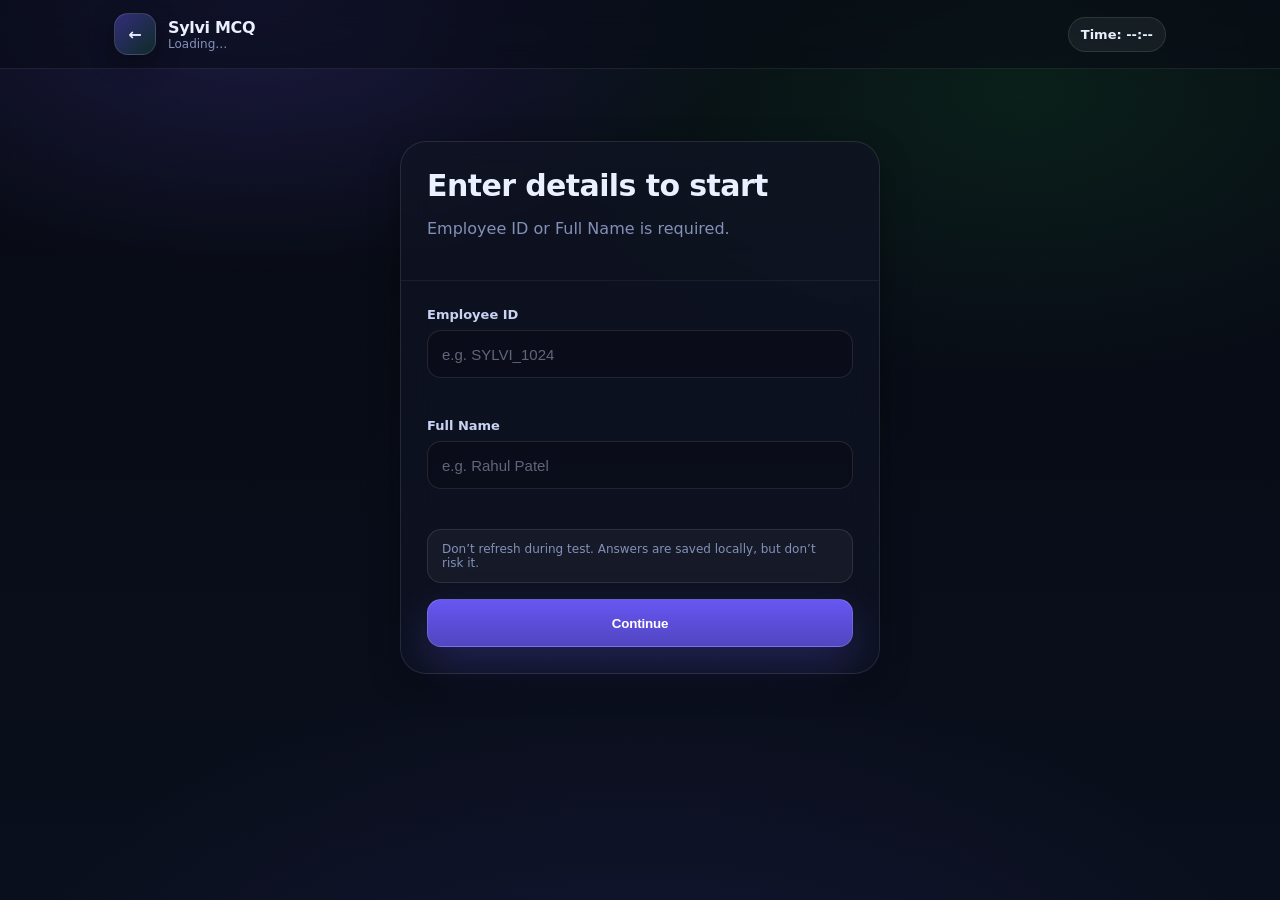
==== pages/test.html @ 8a874e48 "Techincal LBD - Add Day 20 Test" ====
<!doctype html>
<html lang="en">

<head>
  <meta charset="utf-8" />
  <meta name="viewport" content="width=device-width,initial-scale=1" />
  <title>MCQ Test</title>
  <link rel="stylesheet" href="../assets/app.css" />
</head>

<body>
  <header class="topbar">
    <div class="container topbar__inner">
      <div class="brand">
        <a class="brand__logo link" href="../index.html" title="Back">←</a>
        <div class="brand__text">
          <div class="brand__title" id="hdrTitle">Sylvi MCQ</div>
          <div class="brand__sub" id="hdrSub">Loading…</div>
        </div>
      </div>

      <div class="hudRight">
        <div id="timerPill" class="pill">Time: --:--</div>
      </div>
    </div>
  </header>

  <main class="container section">
    <!-- STEP 1: IDENTITY -->
    <section id="screenGate" class="screen">
      <div class="card max480">
        <div class="card__header">
          <h1 class="h2">Enter details to start</h1>
          <p class="muted">Employee ID or Full Name is required.</p>
        </div>

        <div class="stack">
          <div class="field">
            <label class="label" for="employeeId">Employee ID</label>
            <input class="input" id="employeeId" placeholder="e.g. SYLVI_1024" />
            <div class="help" id="empHelp"></div>
          </div>

          <div class="field">
            <label class="label" for="fullName">Full Name</label>
            <input class="input" id="fullName" placeholder="e.g. Rahul Patel" />
            <div class="help" id="nameHelp"></div>
          </div>

          <div class="notice tiny muted">
            Don’t refresh during test. Answers are saved locally, but don’t risk it.
          </div>

          <button class="btn btn--primary w100" id="btnContinue">Continue</button>
        </div>
      </div>
    </section>

    <!-- STEP 2: INSTRUCTIONS -->
    <section id="screenIntro" class="screen hidden">
      <div class="card max640">
        <div class="card__header">
          <h2 class="h2" id="introTitle">Test</h2>
          <div class="row gap8">
            <span class="chip" id="introQCount">Questions: -</span>
            <span class="chip" id="introTime">Time: -</span>
            <span class="chip">4 options each</span>
          </div>
        </div>

        <div class="stack">
          <ul class="list">
            <li>Timer starts only when you click <b>Start Test</b>.</li>
            <li>You won’t see correct answers during the test.</li>
            <li>You can review unanswered/marked questions before final submit.</li>
          </ul>

          <div class="row spaceBetween">
            <a class="btn btn--secondary" href="../index.html">Back</a>
            <button class="btn btn--primary" id="btnStart">Start Test</button>
          </div>
        </div>
      </div>
    </section>

    <!-- STEP 3: TEST -->
    <section id="screenTest" class="screen hidden">
      <div class="layout">
        <!-- Left navigator (desktop) -->
        <aside class="sidebar" id="sidebar">
          <div class="card">
            <div class="card__header">
              <div class="h3">Questions</div>
              <div class="muted tiny" id="navStats">Answered 0 / 0</div>
            </div>
            <div id="navChips" class="chipsGrid"></div>
            <div class="card__footer">
              <button class="btn btn--ghost w100" id="btnReview">Review & Submit</button>
            </div>
          </div>
        </aside>

        <!-- Main question -->
        <section class="main">
          <div class="card">
            <div class="card__header row spaceBetween">
              <div>
                <div class="muted tiny" id="qMeta">Q - / -</div>
                <div class="h3" id="qText">Loading…</div>
              </div>
              <div class="row gap8">
                <span class="chip" id="markedChip" style="display:none;">Marked</span>
              </div>
            </div>

            <div class="stack" id="optionsWrap"></div>

            <div class="card__footer row spaceBetween">
              <div class="row gap8">
                <button class="btn btn--secondary" id="btnPrev">Back</button>
                <button class="btn btn--ghost" id="btnMark">Mark for review</button>
                <button class="btn btn--ghost" id="btnClear">Clear choice</button>
              </div>

              <div class="row gap8">
                <div class="progressWrap">
                  <div class="progressBar">
                    <div class="progressFill" id="progressFill"></div>
                  </div>
                  <div class="tiny muted" id="progressTxt">Answered 0/0</div>
                </div>
                <button class="btn btn--primary" id="btnNext">Save & Next</button>
              </div>
            </div>
          </div>

          <!-- Mobile chips row -->
          <div class="mobileChips card" id="mobileChipsCard">
            <div class="card__header">
              <div class="h3">Jump to</div>
            </div>
            <div class="chipsRow" id="navChipsMobile"></div>
          </div>
        </section>
      </div>
    </section>

    <!-- STEP 4: REVIEW -->
    <section id="screenReview" class="screen hidden">
      <div class="card max720">
        <div class="card__header">
          <h2 class="h2">Review & Submit</h2>
          <p class="muted">This is not correctness review. It’s completion review.</p>
        </div>

        <div class="stack">
          <div class="row gap8 wrap">
            <span class="chip" id="revIdentity">Identity: -</span>
            <span class="chip" id="revAnswered">Answered: -</span>
            <span class="chip" id="revMarked">Marked: -</span>
            <span class="chip" id="revLeft">Time left: -</span>
          </div>

          <div>
            <div class="h3">Questions</div>
            <div id="revChips" class="chipsGrid"></div>
          </div>

          <div class="row spaceBetween">
            <button class="btn btn--secondary" id="btnBackToTest">Go back</button>
            <button class="btn btn--primary" id="btnFinalSubmit">Submit Final</button>
          </div>
        </div>
      </div>
    </section>

    <!-- STEP 5: SUCCESS -->
    <section id="screenSuccess" class="screen hidden">
      <div class="card max640">
        <div class="card__header">
          <h2 class="h2">Submission received</h2>
          <p class="muted">Your response has been recorded.</p>
        </div>
        <div class="stack">
          <div class="chip">Submission ID: <span id="subId">-</span></div>
          <a class="btn btn--primary" href="../index.html">Back to Tests</a>
        </div>
      </div>
    </section>

    <!-- Modal -->
    <div id="modal" class="modal hidden" role="dialog" aria-modal="true">
      <div class="modal__backdrop"></div>
      <div class="modal__panel">
        <div class="h3" id="modalTitle">Confirm</div>
        <p class="muted" id="modalBody">-</p>
        <div class="row right gap8">
          <button class="btn btn--secondary" id="modalCancel">Cancel</button>
          <button class="btn btn--primary" id="modalOk">OK</button>
        </div>
      </div>
    </div>
  </main>

  <script src="../assets/app.js"></script>
</body>

</html>
---- assets/app.css ----
:root {
  /* Brand + Accent */
  --primary-500: #168037;
  /* Sylvi green */
  --primary-400: #2AA34F;
  --primary-100: #D9F2E1;

  /* Screenshot vibe accent (subtle) */
  --accent-500: #6D5BFF;
  /* blue/purple */
  --accent-400: #7C6CFF;

  /* Dark system */
  --bg-950: #070A12;
  --bg-900: #0A0F1D;
  --panel-900: rgba(16, 20, 36, 0.72);
  --panel-800: rgba(16, 20, 36, 0.58);

  --text-100: #EAF0FF;
  --text-200: #C9D3F2;
  --text-300: #A5B1D8;
  --muted: #8391B8;

  --border: rgba(255, 255, 255, 0.10);
  --border-strong: rgba(255, 255, 255, 0.16);

  --radius-sm: 10px;
  --radius-md: 14px;
  --radius-lg: 18px;
  --radius-xl: 26px;

  --shadow-1: 0 10px 30px rgba(0, 0, 0, 0.35);
  --shadow-2: 0 18px 60px rgba(0, 0, 0, 0.45);

  --ring: 0 0 0 3px rgba(109, 91, 255, 0.22);
}

* {
  box-sizing: border-box;
}

html,
body {
  height: 100%;
}

body {
  margin: 0;
  font-family: ui-sans-serif, system-ui, -apple-system, Segoe UI, Roboto, Arial, sans-serif;
  color: var(--text-100);
  background:
    radial-gradient(900px 500px at 20% 0%, rgba(109, 91, 255, 0.20), transparent 55%),
    radial-gradient(900px 500px at 80% 10%, rgba(22, 128, 55, 0.18), transparent 58%),
    radial-gradient(1100px 700px at 50% 120%, rgba(109, 91, 255, 0.10), transparent 60%),
    linear-gradient(180deg, var(--bg-950), var(--bg-900));
  overflow-x: hidden;
}

/* dotted grid overlay like screenshots */
body::before {
  content: "";
  position: fixed;
  inset: 0;
  background-image: radial-gradient(rgba(255, 255, 255, 0.10) 1px, transparent 1px);
  background-size: 28px 28px;
  opacity: 0.18;
  pointer-events: none;
  mix-blend-mode: overlay;
}

a {
  color: inherit;
  text-decoration: none;
}

.container {
  max-width: 1100px;
  margin: 0 auto;
  padding: 0 16px;
}

.section {
  padding: 28px 0;
}

@media(min-width:768px) {
  .container {
    padding: 0 24px;
  }

  .section {
    padding: 72px 0;
  }
}

/* Topbar */
.topbar {
  position: sticky;
  top: 0;
  z-index: 10;
  background: rgba(9, 12, 22, 0.55);
  backdrop-filter: blur(14px);
  border-bottom: 1px solid rgba(255, 255, 255, 0.08);
}

.topbar__inner {
  height: 68px;
  display: flex;
  align-items: center;
  justify-content: space-between;
  gap: 16px;
}

.brand {
  display: flex;
  align-items: center;
  gap: 12px;
}

.brand__logo {
  width: 42px;
  height: 42px;
  border-radius: 14px;
  display: grid;
  place-items: center;
  background: linear-gradient(135deg, rgba(109, 91, 255, 0.40), rgba(22, 128, 55, 0.25));
  border: 1px solid rgba(255, 255, 255, 0.12);
  box-shadow: 0 8px 24px rgba(0, 0, 0, 0.35);
  color: var(--text-100);
  font-weight: 900;
}

.brand__title {
  font-weight: 900;
  letter-spacing: -0.02em;
}

.brand__sub {
  font-size: 12px;
  color: var(--muted);
}

/* Typography */
.h2 {
  font-size: 30px;
  margin: 0 0 10px;
  letter-spacing: -0.02em;
}

.h3 {
  font-size: 18px;
  font-weight: 800;
  letter-spacing: -0.01em;
}

.muted {
  color: var(--muted);
}

.tiny {
  font-size: 12px;
}

.link {
  display: inline-grid;
  place-items: center;
}

/* Card / glass panel */
.card {
  background: linear-gradient(180deg, var(--panel-900), var(--panel-800));
  border: 1px solid var(--border);
  border-radius: var(--radius-xl);
  box-shadow: var(--shadow-1);
  backdrop-filter: blur(16px);
}

.card__header {
  padding: 26px;
  border-bottom: 1px solid rgba(255, 255, 255, 0.06);
}

.card__footer {
  padding: 16px 26px;
  border-top: 1px solid rgba(255, 255, 255, 0.06);
}

.max480 {
  max-width: 480px;
  margin: 0 auto;
}

.max640 {
  max-width: 640px;
  margin: 0 auto;
}

.max720 {
  max-width: 720px;
  margin: 0 auto;
}

.stack {
  padding: 26px;
  display: flex;
  flex-direction: column;
  gap: 16px;
}

/* Layout helpers */
.row {
  display: flex;
  align-items: center;
}

.wrap {
  flex-wrap: wrap;
}

.gap8 {
  gap: 8px;
}

.right {
  justify-content: flex-end;
}

.spaceBetween {
  justify-content: space-between;
}

/* Inputs */
.field {
  display: flex;
  flex-direction: column;
  gap: 8px;
}

.label {
  font-size: 13px;
  color: var(--text-200);
  font-weight: 700;
}

.input {
  height: 48px;
  padding: 0 14px;
  border-radius: var(--radius-md);
  border: 1px solid rgba(255, 255, 255, 0.10);
  background: rgba(10, 12, 22, 0.55);
  color: var(--text-100);
  outline: none;
  font-size: 15px;
}

.input::placeholder {
  color: rgba(201, 211, 242, 0.45);
}

.input:focus {
  border-color: rgba(109, 91, 255, 0.45);
  box-shadow: var(--ring);
}

.help {
  font-size: 12px;
  color: var(--muted);
  min-height: 16px;
}

.help.error {
  color: #FF7A7A;
}

/* Buttons */
.btn {
  height: 48px;
  padding: 0 24px;
  border-radius: var(--radius-md);
  border: 1px solid transparent;
  cursor: pointer;
  font-weight: 900;
  letter-spacing: -0.01em;
  display: inline-flex;
  align-items: center;
  justify-content: center;
  gap: 10px;
  transition: transform .15s ease, box-shadow .15s ease, filter .15s ease, border-color .15s ease;
}

.btn:active {
  transform: translateY(1px);
}

.btn--primary {
  color: white;
  background: linear-gradient(180deg, rgba(109, 91, 255, 0.95), rgba(109, 91, 255, 0.72));
  border-color: rgba(255, 255, 255, 0.14);
  box-shadow: 0 16px 40px rgba(109, 91, 255, 0.24);
}

.btn--primary:hover {
  filter: brightness(1.05);
}

.btn--secondary {
  background: rgba(255, 255, 255, 0.06);
  color: var(--text-100);
  border-color: rgba(255, 255, 255, 0.10);
}

.btn--secondary:hover {
  border-color: rgba(255, 255, 255, 0.16);
}

.btn--ghost {
  background: transparent;
  color: var(--text-200);
  border-color: rgba(255, 255, 255, 0.10);
}

.btn--ghost:hover {
  border-color: rgba(255, 255, 255, 0.16);
}

.btn:disabled {
  opacity: 0.50;
  cursor: not-allowed;
}

.w100 {
  width: 100%;
}

/* Chips / Pills */
.chip {
  display: inline-flex;
  align-items: center;
  gap: 6px;
  border: 1px solid rgba(255, 255, 255, 0.10);
  background: rgba(255, 255, 255, 0.05);
  border-radius: 999px;
  padding: 6px 10px;
  font-size: 12px;
  color: var(--text-200);
}

.pill {
  border: 1px solid rgba(255, 255, 255, 0.10);
  background: rgba(255, 255, 255, 0.06);
  border-radius: 999px;
  padding: 9px 12px;
  font-weight: 900;
  font-size: 13px;
  color: var(--text-100);
}

.pill.warn {
  border-color: rgba(245, 158, 11, 0.45);
  background: rgba(245, 158, 11, 0.12);
  color: #FFD89C;
}

.pill.crit {
  border-color: rgba(220, 38, 38, 0.45);
  background: rgba(220, 38, 38, 0.12);
  color: #FFB1B1;
}

/* Index grid cards */
.grid {
  display: grid;
  gap: 12px;
  padding: 26px;
  grid-template-columns: repeat(1, minmax(0, 1fr));
}

@media(min-width:768px) {
  .grid {
    grid-template-columns: repeat(2, minmax(0, 1fr));
  }
}

@media(min-width:1024px) {
  .grid {
    grid-template-columns: repeat(3, minmax(0, 1fr));
  }
}

.testCard {
  display: block;
  padding: 18px;
  border: 1px solid rgba(255, 255, 255, 0.10);
  border-radius: var(--radius-xl);
  background: rgba(255, 255, 255, 0.04);
  box-shadow: 0 12px 30px rgba(0, 0, 0, 0.28);
  transition: transform .15s ease, border-color .15s ease, box-shadow .15s ease;
}

.testCard:hover {
  transform: translateY(-2px);
  border-color: rgba(255, 255, 255, 0.16);
  box-shadow: 0 22px 50px rgba(0, 0, 0, 0.40);
}

.testCard__title {
  font-weight: 900;
  margin-bottom: 10px;
  letter-spacing: -0.01em;
}

.testCard__meta {
  display: flex;
  gap: 8px;
  flex-wrap: wrap;
}

.testCard__cta {
  margin-top: 14px;
  font-weight: 900;
  color: #B9B2FF;
}

/* Test layout */
.layout {
  display: grid;
  grid-template-columns: 1fr;
  gap: 16px;
}

@media(min-width:1024px) {
  .layout {
    grid-template-columns: 280px 1fr;
    align-items: start;
  }
}

.sidebar {
  display: none;
}

@media(min-width:1024px) {
  .sidebar {
    display: block;
    position: sticky;
    top: 92px;
  }
}

.main {
  display: flex;
  flex-direction: column;
  gap: 16px;
}

/* Option cards (big glass buttons) */
.option {
  border: 1px solid rgba(255, 255, 255, 0.10);
  border-radius: var(--radius-lg);
  padding: 16px;
  display: flex;
  align-items: flex-start;
  justify-content: space-between;
  gap: 12px;
  background: rgba(255, 255, 255, 0.04);
  cursor: pointer;
  transition: transform .15s ease, border-color .15s ease, box-shadow .15s ease, background .15s ease;
}

.option:hover {
  border-color: rgba(255, 255, 255, 0.16);
  box-shadow: 0 18px 40px rgba(0, 0, 0, 0.35);
  transform: translateY(-1px);
}

.option.selected {
  border-color: rgba(109, 91, 255, 0.55);
  background: rgba(109, 91, 255, 0.14);
  box-shadow: 0 18px 60px rgba(109, 91, 255, 0.14);
}

.optLeft {
  display: flex;
  gap: 12px;
  align-items: flex-start;
}

.optKey {
  min-width: 36px;
  height: 28px;
  border-radius: 999px;
  display: grid;
  place-items: center;
  background: rgba(255, 255, 255, 0.06);
  border: 1px solid rgba(255, 255, 255, 0.10);
  font-weight: 900;
  font-size: 12px;
  color: var(--text-100);
}

.option.selected .optKey {
  background: rgba(109, 91, 255, 0.35);
  border-color: rgba(109, 91, 255, 0.40);
}

.optText {
  line-height: 1.45;
  color: var(--text-100);
}

.optRight {
  font-weight: 900;
  opacity: .70;
  color: var(--text-100);
}

/* Progress bar */
.progressWrap {
  min-width: 220px;
}

.progressBar {
  height: 10px;
  background: rgba(255, 255, 255, 0.06);
  border: 1px solid rgba(255, 255, 255, 0.10);
  border-radius: 999px;
  overflow: hidden;
}

.progressFill {
  height: 100%;
  width: 0%;
  background: linear-gradient(90deg, rgba(109, 91, 255, 0.95), rgba(109, 91, 255, 0.55));
}

/* Chips navigator */
.chipsGrid {
  padding: 16px 26px 26px;
  display: grid;
  grid-template-columns: repeat(5, 1fr);
  gap: 10px;
}

.chipsRow {
  display: flex;
  gap: 10px;
  overflow: auto;
  padding: 12px 16px 16px;
}

.chipBtn {
  height: 36px;
  min-width: 36px;
  padding: 0 10px;
  border-radius: 999px;
  border: 1px solid rgba(255, 255, 255, 0.10);
  background: rgba(255, 255, 255, 0.04);
  cursor: pointer;
  font-weight: 900;
  font-size: 12px;
  color: var(--text-100);
  transition: border-color .15s ease, background .15s ease, box-shadow .15s ease;
}

.chipBtn:hover {
  border-color: rgba(255, 255, 255, 0.16);
}

.chipBtn.answered {
  background: rgba(22, 128, 55, 0.14);
  border-color: rgba(22, 128, 55, 0.30);
}

.chipBtn.current {
  border-color: rgba(109, 91, 255, 0.55);
  box-shadow: var(--ring);
}

.chipBtn.marked {
  position: relative;
}

.chipBtn.marked::after {
  content: "";
  position: absolute;
  top: 6px;
  right: 6px;
  width: 7px;
  height: 7px;
  border-radius: 50%;
  background: #F59E0B;
  box-shadow: 0 0 0 3px rgba(245, 158, 11, 0.18);
}

/* Mobile chips container */
.mobileChips {
  display: block;
}

@media(min-width:1024px) {
  .mobileChips {
    display: none;
  }
}

/* Lists / notice */
.list {
  margin: 0;
  padding-left: 18px;
  color: var(--text-200);
}

.notice {
  padding: 12px 14px;
  border-radius: var(--radius-md);
  border: 1px solid rgba(255, 255, 255, 0.10);
  background: rgba(255, 255, 255, 0.04);
}

/* Screens */
.screen.hidden {
  display: none;
}

/* Modal */
.modal {
  position: fixed;
  inset: 0;
  display: grid;
  place-items: center;
  z-index: 50;
}

.modal.hidden {
  display: none;
}

.modal__backdrop {
  position: absolute;
  inset: 0;
  background: rgba(0, 0, 0, 0.55);
  backdrop-filter: blur(2px);
}

.modal__panel {
  position: relative;
  width: min(520px, calc(100% - 32px));
  background: linear-gradient(180deg, rgba(18, 22, 40, 0.90), rgba(18, 22, 40, 0.70));
  border-radius: var(--radius-xl);
  border: 1px solid rgba(255, 255, 255, 0.12);
  padding: 20px;
  box-shadow: var(--shadow-2);
  backdrop-filter: blur(16px);
}

/* ================================
   Motion Layer (subtle, premium)
   - card entrance
   - option selection glow
   - timer pulse when critical
   ================================ */

/* Respect reduced motion */
@media (prefers-reduced-motion: reduce) {
  * {
    animation: none !important;
    transition: none !important;
  }
}

/* --- 1) Subtle entrance animation for cards --- */
/* Applies when a screen becomes visible (not .hidden) */
.screen {
  animation: none;
}

.screen:not(.hidden) .card {
  animation: cardIn 420ms cubic-bezier(.2, .8, .2, 1) both;
}

@keyframes cardIn {
  0% {
    opacity: 0;
    transform: translateY(10px) scale(0.99);
    filter: blur(2px);
  }

  100% {
    opacity: 1;
    transform: translateY(0) scale(1);
    filter: blur(0);
  }
}

/* Stagger for stacks inside cards */
.screen:not(.hidden) .card .stack>* {
  opacity: 0;
  transform: translateY(8px);
  animation: itemIn 360ms cubic-bezier(.2, .8, .2, 1) both;
}

.screen:not(.hidden) .card .stack>*:nth-child(1) {
  animation-delay: 80ms;
}

.screen:not(.hidden) .card .stack>*:nth-child(2) {
  animation-delay: 120ms;
}

.screen:not(.hidden) .card .stack>*:nth-child(3) {
  animation-delay: 160ms;
}

.screen:not(.hidden) .card .stack>*:nth-child(4) {
  animation-delay: 200ms;
}

.screen:not(.hidden) .card .stack>*:nth-child(5) {
  animation-delay: 240ms;
}

.screen:not(.hidden) .card .stack>*:nth-child(6) {
  animation-delay: 280ms;
}

.screen:not(.hidden) .card .stack>*:nth-child(7) {
  animation-delay: 320ms;
}

@keyframes itemIn {
  to {
    opacity: 1;
    transform: translateY(0);
  }
}

/* Prevent re-animating constantly on tiny UI updates
   (only animate large screens/cards; options animate separately) */
#optionsWrap .option {
  animation: none !important;
}

/* FIX: options were stuck invisible because stagger set opacity:0 */
#optionsWrap .option {
  opacity: 1 !important;
  transform: none !important;
}

#optionsWrap .optText {
  opacity: 1 !important;
}

#navChips .chipBtn,
#navChipsMobile .chipBtn,
#revChips .chipBtn {
  animation: none !important;
}

/* --- 2) Option selection glow animation --- */
/* Instant base transition already exists; this adds "pop + glow" on select */
.option.selected {
  position: relative;
  animation: optionSelect 220ms cubic-bezier(.2, .9, .2, 1) both;
}

@keyframes optionSelect {
  0% {
    transform: translateY(0) scale(1);
  }

  50% {
    transform: translateY(-1px) scale(1.01);
  }

  100% {
    transform: translateY(0) scale(1);
  }
}

/* Glow ring using pseudo element */
.option.selected::after {
  content: "";
  position: absolute;
  inset: -2px;
  border-radius: inherit;
  pointer-events: none;
  background: radial-gradient(600px 120px at 20% 0%, rgba(109, 91, 255, 0.38), transparent 60%),
    radial-gradient(600px 120px at 80% 100%, rgba(22, 128, 55, 0.20), transparent 60%);
  opacity: 0;
  animation: glowOn 260ms ease-out forwards;
}

@keyframes glowOn {
  0% {
    opacity: 0;
    filter: blur(6px);
  }

  100% {
    opacity: 1;
    filter: blur(10px);
  }
}

/* Subtle shimmer on selected key pill */
.option.selected .optKey {
  animation: keyPulse 360ms ease-out both;
}

@keyframes keyPulse {
  0% {
    transform: scale(1);
  }

  50% {
    transform: scale(1.06);
  }

  100% {
    transform: scale(1);
  }
}

/* --- 3) Timer pulse when critical --- */
/* Your JS already toggles .pill.crit, so this just works */
.pill.crit {
  animation: timerPulse 900ms ease-in-out infinite;
}

@keyframes timerPulse {
  0% {
    box-shadow: 0 0 0 0 rgba(220, 38, 38, 0.35);
    transform: translateY(0);
  }

  50% {
    box-shadow: 0 0 0 8px rgba(220, 38, 38, 0.00);
    transform: translateY(-0.5px);
  }

  100% {
    box-shadow: 0 0 0 0 rgba(220, 38, 38, 0.00);
    transform: translateY(0);
  }
}

/* Optional: slight warn pulse (more subtle than critical) */
.pill.warn {
  animation: timerWarn 1400ms ease-in-out infinite;
}

@keyframes timerWarn {

  0%,
  100% {
    box-shadow: 0 0 0 0 rgba(245, 158, 11, 0.22);
  }

  50% {
    box-shadow: 0 0 0 6px rgba(245, 158, 11, 0.00);
  }
}

/* Modal entrance */
.modal:not(.hidden) .modal__panel {
  animation: modalIn 240ms cubic-bezier(.2, .9, .2, 1) both;
}

@keyframes modalIn {
  from {
    opacity: 0;
    transform: translateY(10px) scale(0.99);
  }

  to {
    opacity: 1;
    transform: translateY(0) scale(1);
  }
}
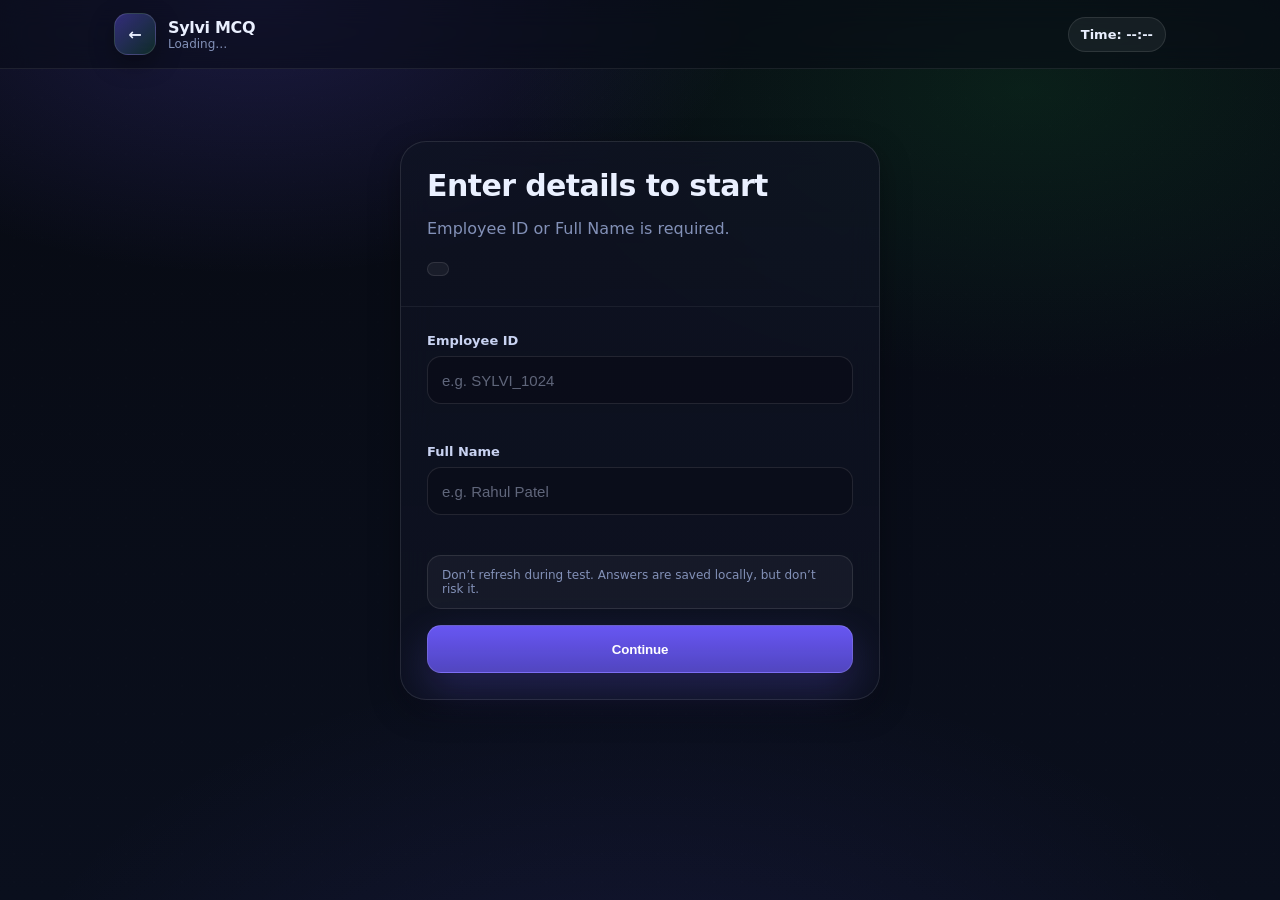
==== commit 8635a83d: "Add DAY 20 onboarding execution document and update tests structure - Created a new JSON file for DA" ====
--- a/pages/test.html
+++ b/pages/test.html
@@ -32,6 +32,7 @@
         <div class="card__header">
           <h1 class="h2">Enter details to start</h1>
           <p class="muted">Employee ID or Full Name is required.</p>
+          <span class="chip" id="deptBadge" style="margin-top:8px;"></span>
         </div>
 
         <div class="stack">
--- a/assets/app.css
+++ b/assets/app.css
@@ -367,6 +367,39 @@
   color: #FFB1B1;
 }
 
+/* Department tabs */
+.deptTabs {
+  display: flex;
+  gap: 8px;
+  padding: 16px 26px 0;
+  flex-wrap: wrap;
+}
+
+.deptTab {
+  height: 40px;
+  padding: 0 20px;
+  border-radius: 999px;
+  border: 1px solid rgba(255, 255, 255, 0.10);
+  background: rgba(255, 255, 255, 0.04);
+  color: var(--text-200);
+  cursor: pointer;
+  font-weight: 900;
+  font-size: 13px;
+  letter-spacing: 0.02em;
+  transition: border-color .15s ease, background .15s ease, color .15s ease;
+}
+
+.deptTab:hover {
+  border-color: rgba(255, 255, 255, 0.16);
+}
+
+.deptTab.active {
+  border-color: rgba(109, 91, 255, 0.55);
+  background: rgba(109, 91, 255, 0.14);
+  color: var(--text-100);
+  box-shadow: var(--ring);
+}
+
 /* Index grid cards */
 .grid {
   display: grid;
@@ -618,7 +651,7 @@
 }
 
 /* Screens */
-.screen.hidden {
+.hidden {
   display: none;
 }
 
